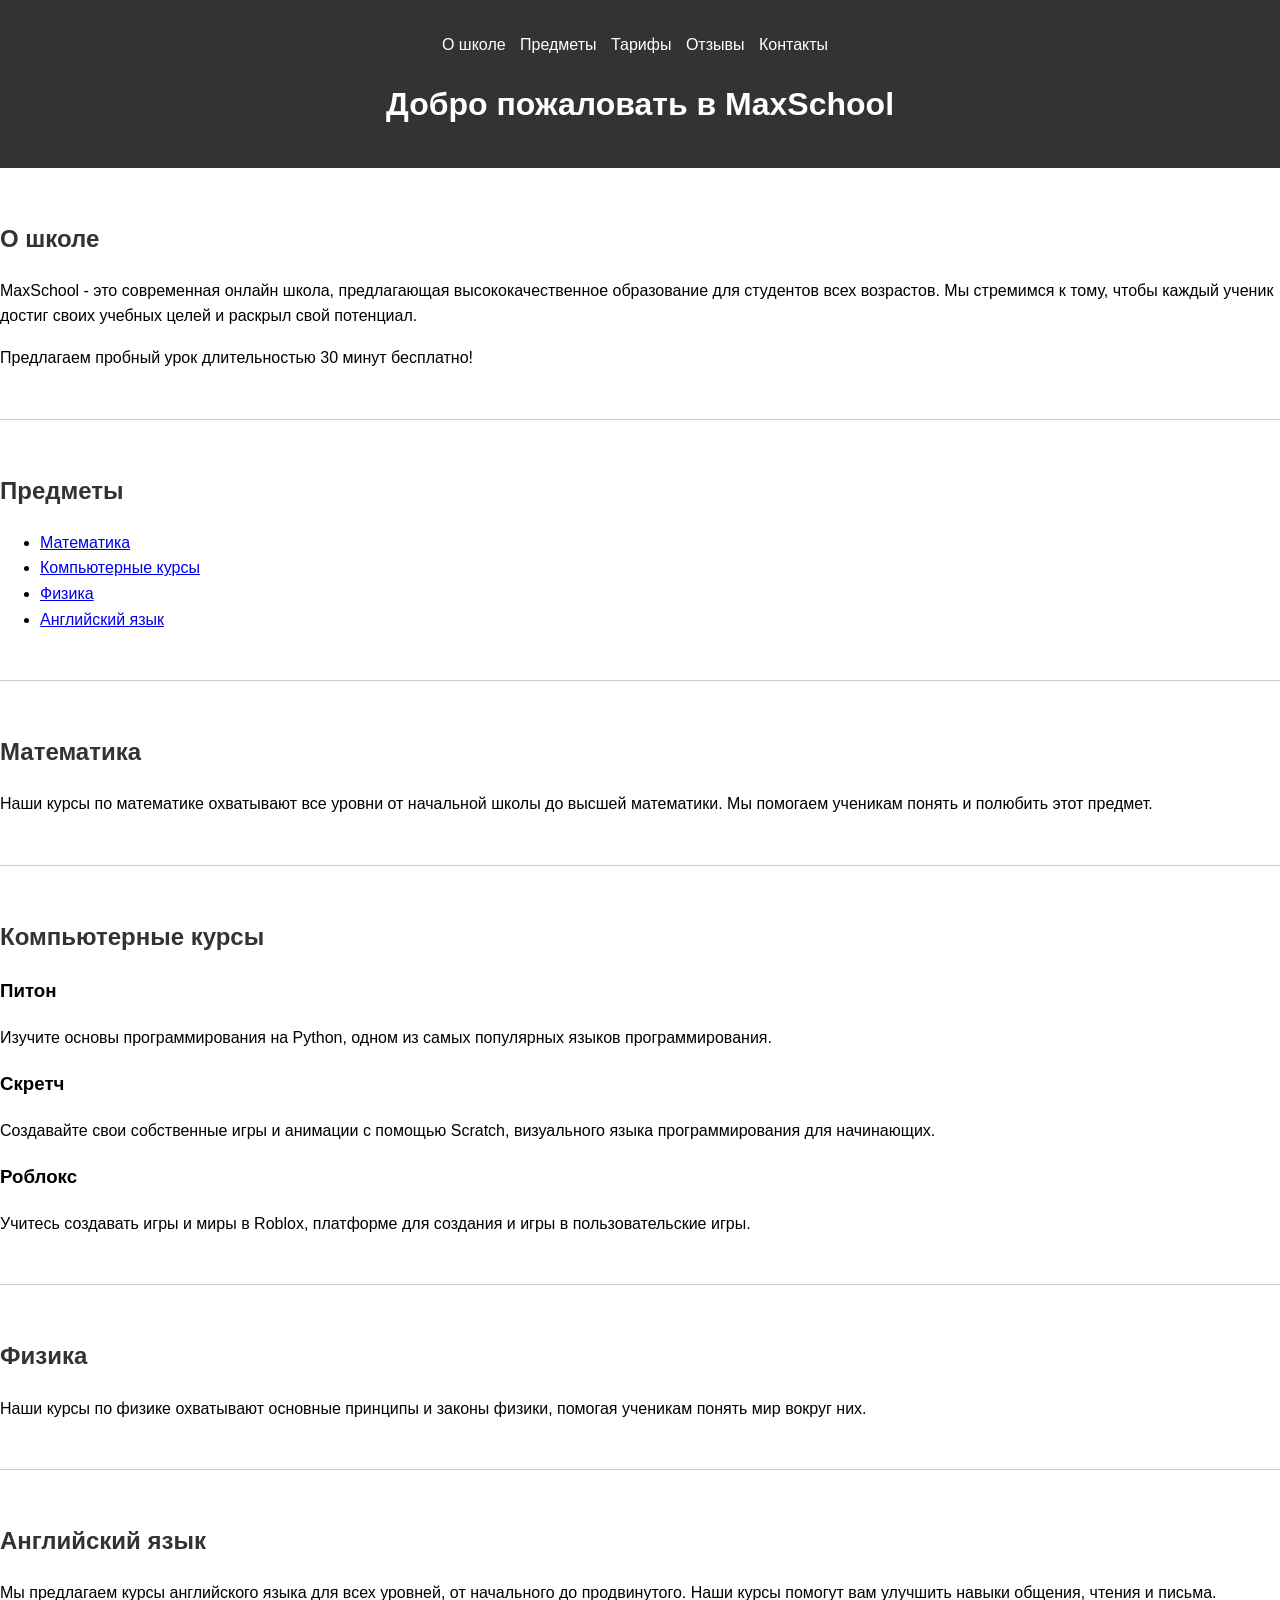
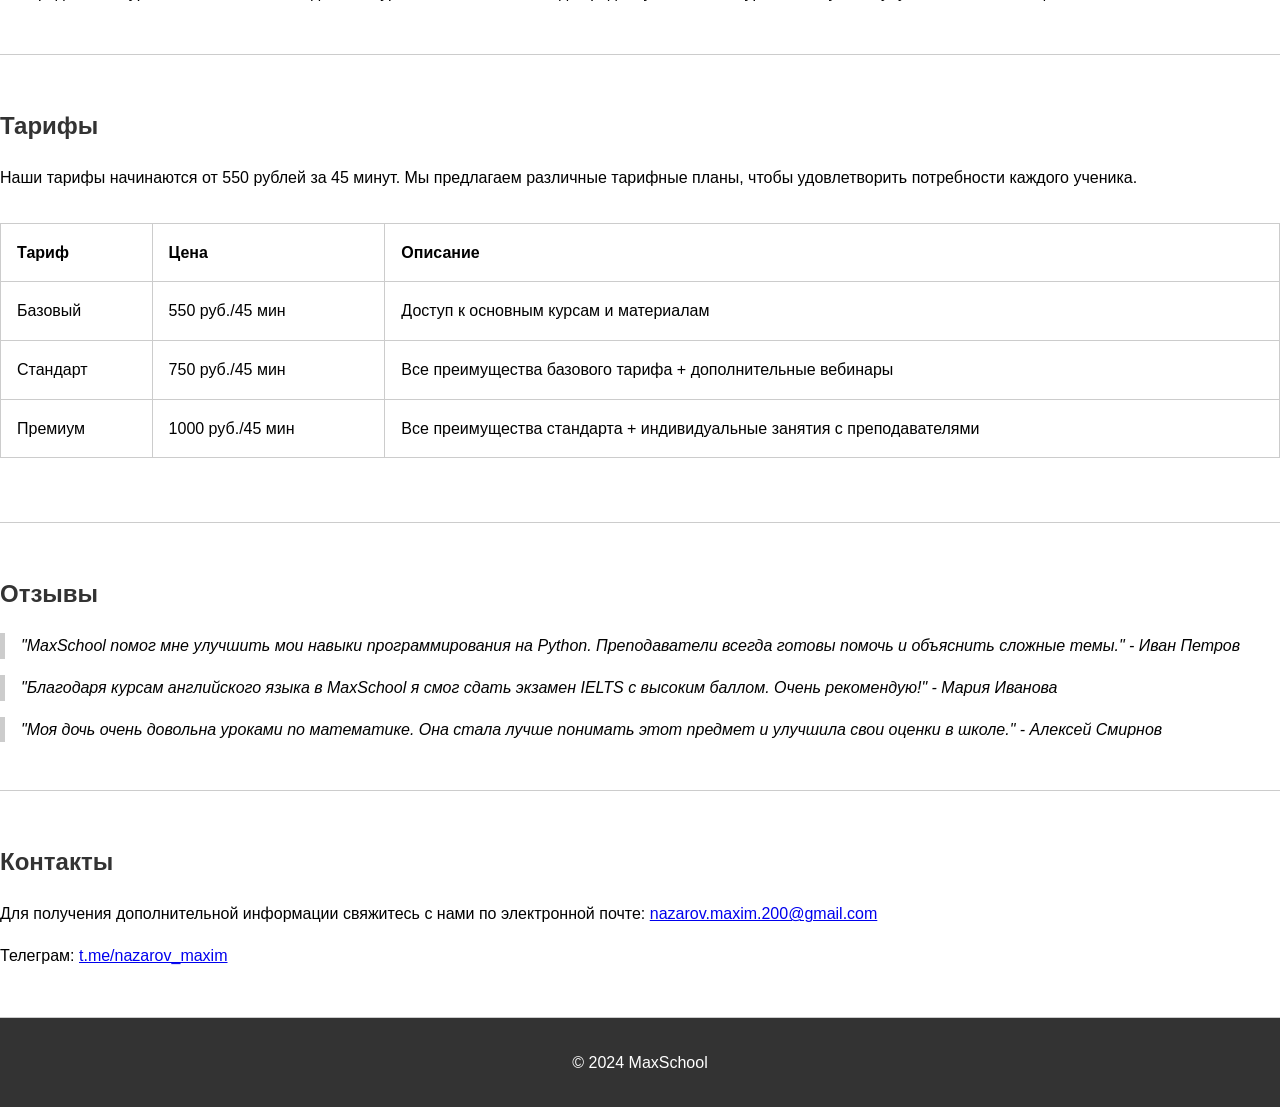
==== index.html @ 3368def7 "Update and rename index .html to index.html" ====
<!DOCTYPE html>
<html lang="ru">
<head>
    <meta charset="UTF-8">
    <meta name="viewport" content="width=device-width, initial-scale=1.0">
    <title>MaxSchool - Онлайн Школа</title>
    <link rel="stylesheet" href="styles.css">
</head>
<body>
    <header>
        <nav>
            <ul>
                <li><a href="#about">О школе</a></li>
                <li><a href="#subjects">Предметы</a></li>
                <li><a href="#pricing">Тарифы</a></li>
                <li><a href="#reviews">Отзывы</a></li>
                <li><a href="#contact">Контакты</a></li>
            </ul>
        </nav>
        <h1>Добро пожаловать в MaxSchool</h1>
    </header>
    <section id="about">
        <h2>О школе</h2>
        <p>MaxSchool - это современная онлайн школа, предлагающая высококачественное образование для студентов всех возрастов. Мы стремимся к тому, чтобы каждый ученик достиг своих учебных целей и раскрыл свой потенциал.</p>
        <p>Предлагаем пробный урок длительностью 30 минут бесплатно!</p>
    </section>
    <section id="subjects">
        <h2>Предметы</h2>
        <ul>
            <li><a href="#math">Математика</a></li>
            <li><a href="#comp-courses">Компьютерные курсы</a></li>
            <li><a href="#physics">Физика</a></li>
            <li><a href="#english">Английский язык</a></li>
        </ul>
    </section>
    <section id="math">
        <h2>Математика</h2>
        <p>Наши курсы по математике охватывают все уровни от начальной школы до высшей математики. Мы помогаем ученикам понять и полюбить этот предмет.</p>
    </section>
    <section id="comp-courses">
        <h2>Компьютерные курсы</h2>
        <h3>Питон</h3>
        <p>Изучите основы программирования на Python, одном из самых популярных языков программирования.</p>
        <h3>Скретч</h3>
        <p>Создавайте свои собственные игры и анимации с помощью Scratch, визуального языка программирования для начинающих.</p>
        <h3>Роблокс</h3>
        <p>Учитесь создавать игры и миры в Roblox, платформе для создания и игры в пользовательские игры.</p>
    </section>
    <section id="physics">
        <h2>Физика</h2>
        <p>Наши курсы по физике охватывают основные принципы и законы физики, помогая ученикам понять мир вокруг них.</p>
    </section>
    <section id="english">
        <h2>Английский язык</h2>
        <p>Мы предлагаем курсы английского языка для всех уровней, от начального до продвинутого. Наши курсы помогут вам улучшить навыки общения, чтения и письма.</p>
    </section>
    <section id="pricing">
        <h2>Тарифы</h2>
        <p>Наши тарифы начинаются от 550 рублей за 45 минут. Мы предлагаем различные тарифные планы, чтобы удовлетворить потребности каждого ученика.</p>
        <table>
            <tr>
                <th>Тариф</th>
                <th>Цена</th>
                <th>Описание</th>
            </tr>
            <tr>
                <td>Базовый</td>
                <td>550 руб./45 мин</td>
                <td>Доступ к основным курсам и материалам</td>
            </tr>
            <tr>
                <td>Стандарт</td>
                <td>750 руб./45 мин</td>
                <td>Все преимущества базового тарифа + дополнительные вебинары</td>
            </tr>
            <tr>
                <td>Премиум</td>
                <td>1000 руб./45 мин</td>
                <td>Все преимущества стандарта + индивидуальные занятия с преподавателями</td>
            </tr>
        </table>
    </section>
    <section id="reviews">
        <h2>Отзывы</h2>
        <blockquote>
            <p>"MaxSchool помог мне улучшить мои навыки программирования на Python. Преподаватели всегда готовы помочь и объяснить сложные темы." - Иван Петров</p>
        </blockquote>
        <blockquote>
            <p>"Благодаря курсам английского языка в MaxSchool я смог сдать экзамен IELTS с высоким баллом. Очень рекомендую!" - Мария Иванова</p>
        </blockquote>
        <blockquote>
            <p>"Моя дочь очень довольна уроками по математике. Она стала лучше понимать этот предмет и улучшила свои оценки в школе." - Алексей Смирнов</p>
        </blockquote>
    </section>
    <section id="contact">
        <h2>Контакты</h2>
        <p>Для получения дополнительной информации свяжитесь с нами по электронной почте: <a href="mailto:nazarov.maxim.200@gmail.com">nazarov.maxim.200@gmail.com</a></p>
        <p>Телеграм: <a href="https://t.me/nazarov_maxim">t.me/nazarov_maxim</a></p>
    </section>
    <footer>
        <p>&copy; 2024 MaxSchool</p>
    </footer>
</body>
</html>
---- styles.css ----
body {
    font-family: Arial, sans-serif;
    margin: 0;
    padding: 0;
    line-height: 1.6;
}

header {
    background: #333;
    color: #fff;
    padding: 1em 0;
    text-align: center;
}

nav ul {
    list-style: none;
    padding: 0;
}

nav ul li {
    display: inline;
    margin-right: 10px;
}

nav ul li a {
    color: #fff;
    text-decoration: none;
}

section {
    padding: 2em 0;
    border-bottom: 1px solid #ccc;
}

h2 {
    color: #333;
}

table {
    width: 100%;
    border-collapse: collapse;
    margin: 2em 0;
}

table, th, td {
    border: 1px solid #ccc;
}

th, td {
    padding: 1em;
    text-align: left;
}

blockquote {
    border-left: 5px solid #ccc;
    margin: 1em 0;
    padding-left: 1em;
    font-style: italic;
}

footer {
    background: #333;
    color: #fff;
    text-align: center;
    padding: 1em 0;
}
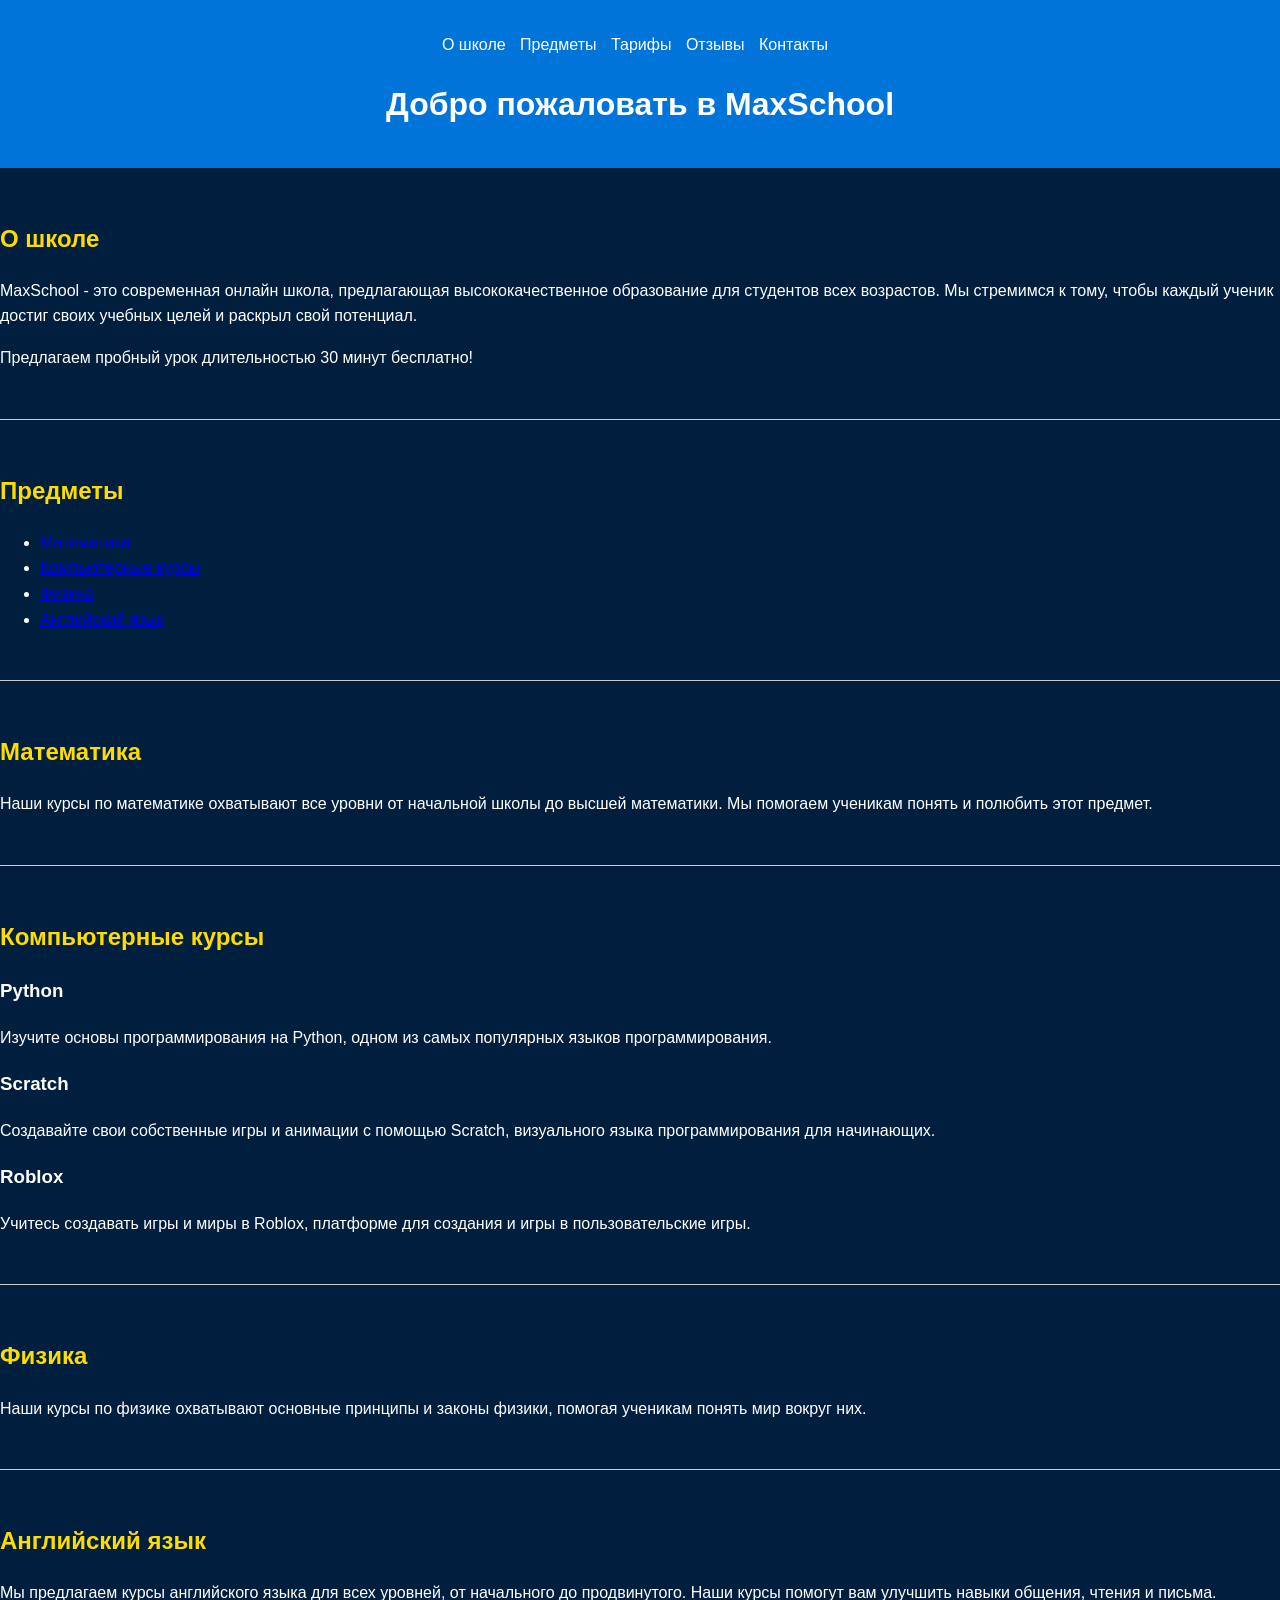
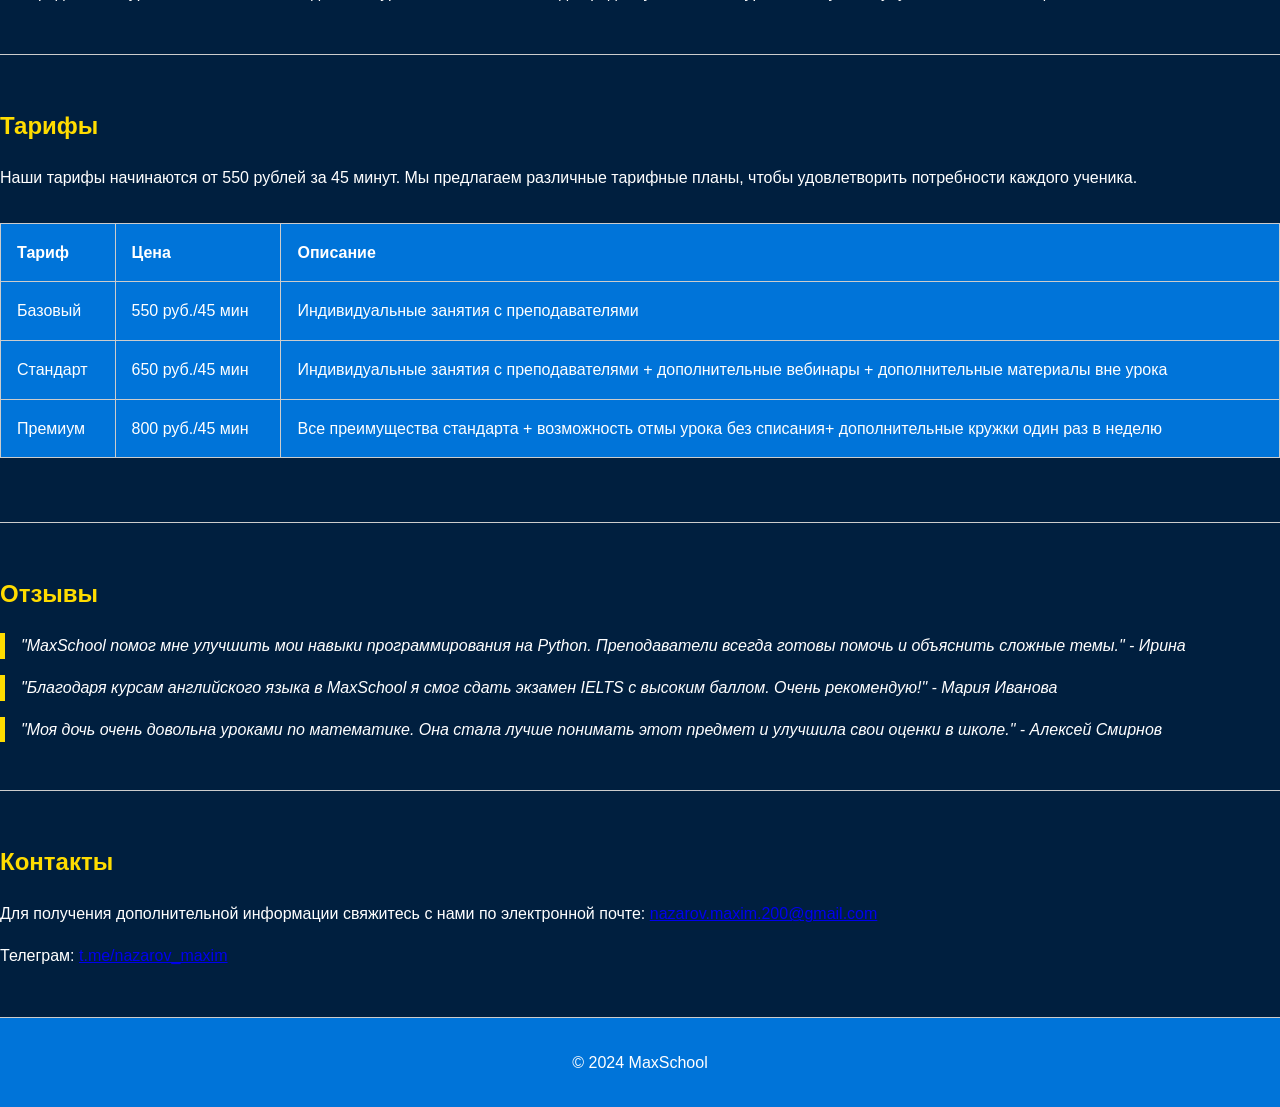
==== commit 578554e2: "Update index.html" ====
--- a/index.html
+++ b/index.html
@@ -39,11 +39,11 @@
     </section>
     <section id="comp-courses">
         <h2>Компьютерные курсы</h2>
-        <h3>Питон</h3>
+        <h3>Python</h3>
         <p>Изучите основы программирования на Python, одном из самых популярных языков программирования.</p>
-        <h3>Скретч</h3>
+        <h3>Scratch</h3>
         <p>Создавайте свои собственные игры и анимации с помощью Scratch, визуального языка программирования для начинающих.</p>
-        <h3>Роблокс</h3>
+        <h3>Roblox</h3>
         <p>Учитесь создавать игры и миры в Roblox, платформе для создания и игры в пользовательские игры.</p>
     </section>
     <section id="physics">
@@ -66,24 +66,24 @@
             <tr>
                 <td>Базовый</td>
                 <td>550 руб./45 мин</td>
-                <td>Доступ к основным курсам и материалам</td>
+                <td>Индивидуальные занятия с преподавателями</td>
             </tr>
             <tr>
                 <td>Стандарт</td>
-                <td>750 руб./45 мин</td>
-                <td>Все преимущества базового тарифа + дополнительные вебинары</td>
+                <td>650 руб./45 мин</td>
+                <td>Индивидуальные занятия с преподавателями + дополнительные вебинары + дополнительные материалы вне урока</td>
             </tr>
             <tr>
                 <td>Премиум</td>
-                <td>1000 руб./45 мин</td>
-                <td>Все преимущества стандарта + индивидуальные занятия с преподавателями</td>
+                <td>800 руб./45 мин</td>
+                <td>Все преимущества стандарта + возможность отмы урока без списания+ дополнительные кружки один раз в неделю</td>
             </tr>
         </table>
     </section>
     <section id="reviews">
         <h2>Отзывы</h2>
         <blockquote>
-            <p>"MaxSchool помог мне улучшить мои навыки программирования на Python. Преподаватели всегда готовы помочь и объяснить сложные темы." - Иван Петров</p>
+            <p>"MaxSchool помог мне улучшить мои навыки программирования на Python. Преподаватели всегда готовы помочь и объяснить сложные темы." - Ирина</p>
         </blockquote>
         <blockquote>
             <p>"Благодаря курсам английского языка в MaxSchool я смог сдать экзамен IELTS с высоким баллом. Очень рекомендую!" - Мария Иванова</p>
--- a/styles.css
+++ b/styles.css
@@ -3,10 +3,12 @@
     margin: 0;
     padding: 0;
     line-height: 1.6;
+    background-color: #001f3f; /* Синий фон */
+    color: #fff; /* Белый цвет текста */
 }
 
 header {
-    background: #333;
+    background: #0074D9; /* Более светлый синий для хедера */
     color: #fff;
     padding: 1em 0;
     text-align: center;
@@ -30,16 +32,20 @@
 section {
     padding: 2em 0;
     border-bottom: 1px solid #ccc;
+    background-color: #001f3f; /* Синий фон для секций */
+    color: #fff; /* Белый цвет текста для секций */
 }
 
 h2 {
-    color: #333;
+    color: #FFDC00; /* Желтый цвет для заголовков */
 }
 
 table {
     width: 100%;
     border-collapse: collapse;
     margin: 2em 0;
+    background-color: #0074D9; /* Более светлый синий для таблицы */
+    color: #fff; /* Белый цвет текста в таблице */
 }
 
 table, th, td {
@@ -52,16 +58,15 @@
 }
 
 blockquote {
-    border-left: 5px solid #ccc;
+    border-left: 5px solid #FFDC00; /* Желтая граница для блоков цитат */
     margin: 1em 0;
     padding-left: 1em;
     font-style: italic;
 }
 
 footer {
-    background: #333;
+    background: #0074D9; /* Более светлый синий для футера */
     color: #fff;
     text-align: center;
     padding: 1em 0;
 }
-
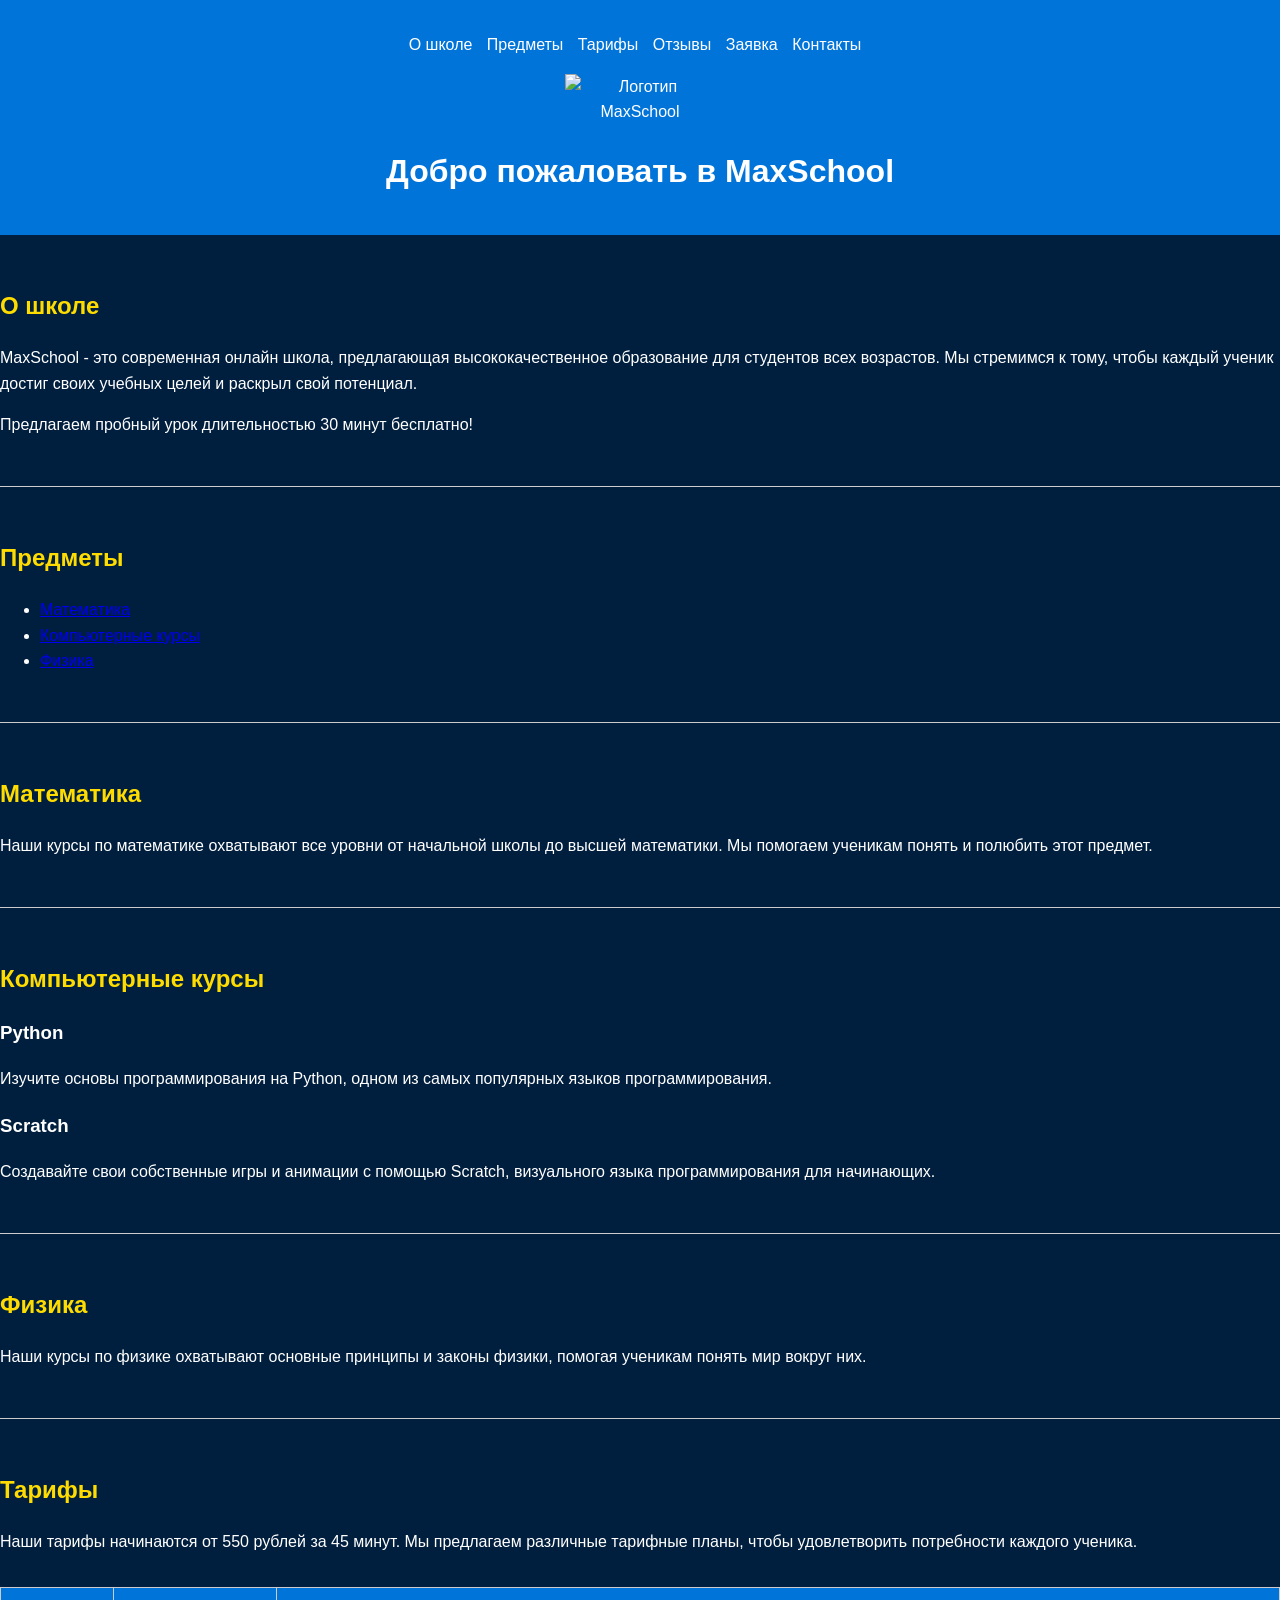
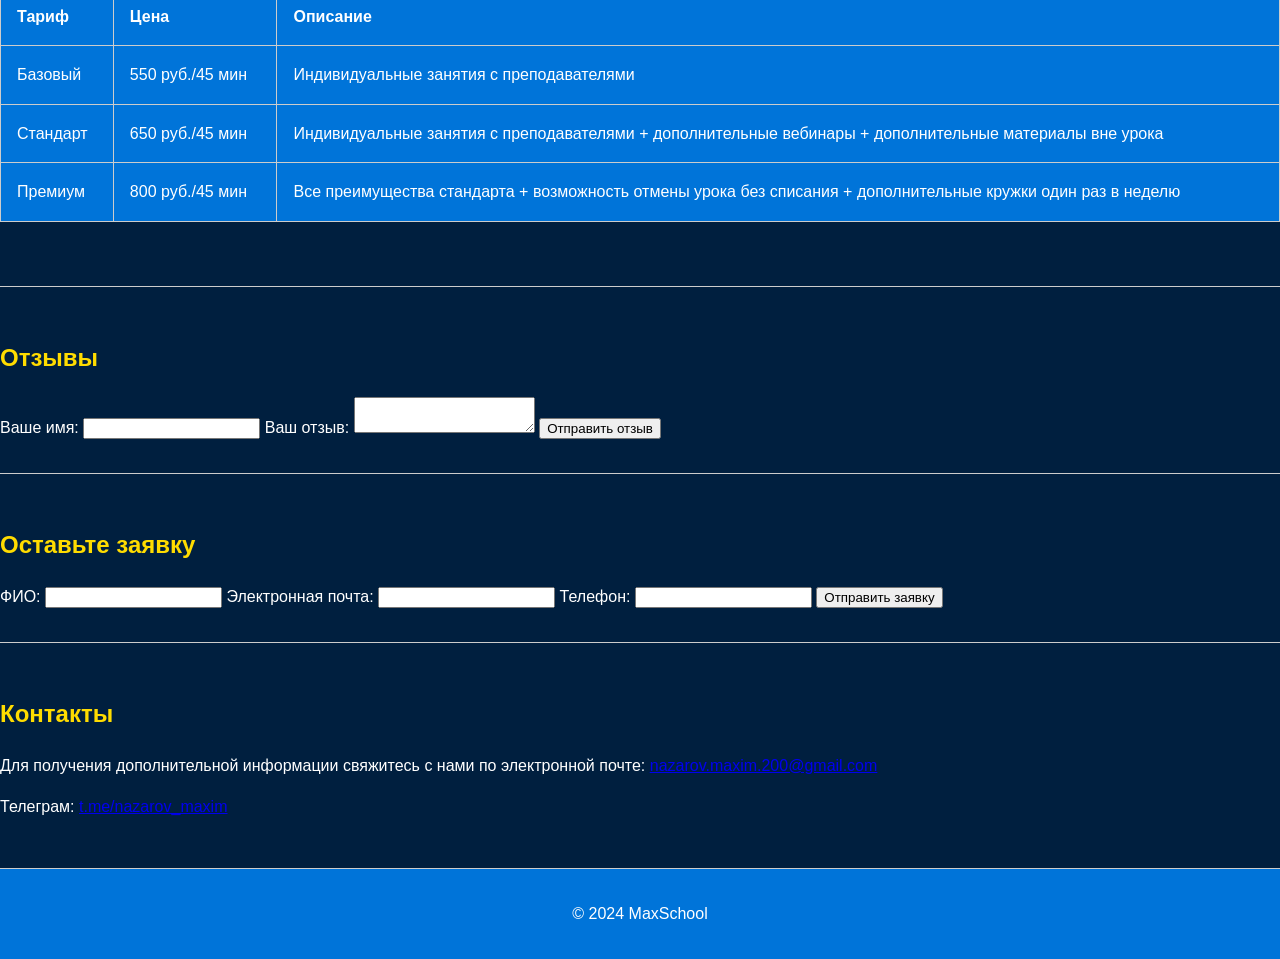
==== commit c1c26f94: "Update index.html" ====
--- a/index.html
+++ b/index.html
@@ -4,7 +4,16 @@
     <meta charset="UTF-8">
     <meta name="viewport" content="width=device-width, initial-scale=1.0">
     <title>MaxSchool - Онлайн Школа</title>
+    <!-- Добавляем логотип -->
     <link rel="stylesheet" href="styles.css">
+    <style>
+        /* Пример стилей для логотипа */
+        .logo {
+            display: block;
+            margin: 0 auto;
+            width: 150px; /* Настройте размер при необходимости */
+        }
+    </style>
 </head>
 <body>
     <header>
@@ -14,9 +23,11 @@
                 <li><a href="#subjects">Предметы</a></li>
                 <li><a href="#pricing">Тарифы</a></li>
                 <li><a href="#reviews">Отзывы</a></li>
+                <li><a href="#application">Заявка</a></li>
                 <li><a href="#contact">Контакты</a></li>
             </ul>
         </nav>
+        <img src="path-to-your-logo.png" alt="Логотип MaxSchool" class="logo"> <!-- Логотип -->
         <h1>Добро пожаловать в MaxSchool</h1>
     </header>
     <section id="about">
@@ -24,15 +35,16 @@
         <p>MaxSchool - это современная онлайн школа, предлагающая высококачественное образование для студентов всех возрастов. Мы стремимся к тому, чтобы каждый ученик достиг своих учебных целей и раскрыл свой потенциал.</p>
         <p>Предлагаем пробный урок длительностью 30 минут бесплатно!</p>
     </section>
+
     <section id="subjects">
         <h2>Предметы</h2>
         <ul>
             <li><a href="#math">Математика</a></li>
             <li><a href="#comp-courses">Компьютерные курсы</a></li>
             <li><a href="#physics">Физика</a></li>
-            <li><a href="#english">Английский язык</a></li>
         </ul>
     </section>
+
     <section id="math">
         <h2>Математика</h2>
         <p>Наши курсы по математике охватывают все уровни от начальной школы до высшей математики. Мы помогаем ученикам понять и полюбить этот предмет.</p>
@@ -43,17 +55,13 @@
         <p>Изучите основы программирования на Python, одном из самых популярных языков программирования.</p>
         <h3>Scratch</h3>
         <p>Создавайте свои собственные игры и анимации с помощью Scratch, визуального языка программирования для начинающих.</p>
-        <h3>Roblox</h3>
-        <p>Учитесь создавать игры и миры в Roblox, платформе для создания и игры в пользовательские игры.</p>
     </section>
+
     <section id="physics">
         <h2>Физика</h2>
         <p>Наши курсы по физике охватывают основные принципы и законы физики, помогая ученикам понять мир вокруг них.</p>
     </section>
-    <section id="english">
-        <h2>Английский язык</h2>
-        <p>Мы предлагаем курсы английского языка для всех уровней, от начального до продвинутого. Наши курсы помогут вам улучшить навыки общения, чтения и письма.</p>
-    </section>
+
     <section id="pricing">
         <h2>Тарифы</h2>
         <p>Наши тарифы начинаются от 550 рублей за 45 минут. Мы предлагаем различные тарифные планы, чтобы удовлетворить потребности каждого ученика.</p>
@@ -76,30 +84,45 @@
             <tr>
                 <td>Премиум</td>
                 <td>800 руб./45 мин</td>
-                <td>Все преимущества стандарта + возможность отмы урока без списания+ дополнительные кружки один раз в неделю</td>
+                <td>Все преимущества стандарта + возможность отмены урока без списания + дополнительные кружки один раз в неделю</td>
             </tr>
         </table>
     </section>
+
+    <!-- Форма отзывов -->
     <section id="reviews">
         <h2>Отзывы</h2>
-        <blockquote>
-            <p>"MaxSchool помог мне улучшить мои навыки программирования на Python. Преподаватели всегда готовы помочь и объяснить сложные темы." - Ирина</p>
-        </blockquote>
-        <blockquote>
-            <p>"Благодаря курсам английского языка в MaxSchool я смог сдать экзамен IELTS с высоким баллом. Очень рекомендую!" - Мария Иванова</p>
-        </blockquote>
-        <blockquote>
-            <p>"Моя дочь очень довольна уроками по математике. Она стала лучше понимать этот предмет и улучшила свои оценки в школе." - Алексей Смирнов</p>
-        </blockquote>
+        <form>
+            <label for="name">Ваше имя:</label>
+            <input type="text" id="name" name="name" required>
+            <label for="review">Ваш отзыв:</label>
+            <textarea id="review" name="review" required></textarea>
+            <button type="submit">Отправить отзыв</button>
+        </form>
     </section>
+
+    <!-- Форма заявки -->
+    <section id="application">
+        <h2>Оставьте заявку</h2>
+        <form>
+            <label for="fullName">ФИО:</label>
+            <input type="text" id="fullName" name="fullName" required>
+            <label for="email">Электронная почта:</label>
+            <input type="email" id="email" name="email" required>
+            <label for="phone">Телефон:</label>
+            <input type="tel" id="phone" name="phone" required>
+            <button type="submit">Отправить заявку</button>
+        </form>
+    </section>
+
     <section id="contact">
         <h2>Контакты</h2>
         <p>Для получения дополнительной информации свяжитесь с нами по электронной почте: <a href="mailto:nazarov.maxim.200@gmail.com">nazarov.maxim.200@gmail.com</a></p>
-        <p>Телеграм: <a href="https://t.me/nazarov_maxim">t.me/nazarov_maxim</a></p>
+        <p>Телеграм: <a href="https://t.me/MaxiiNaz">t.me/nazarov_maxim</a></p>
     </section>
+
     <footer>
         <p>&copy; 2024 MaxSchool</p>
     </footer>
 </body>
 </html>
-
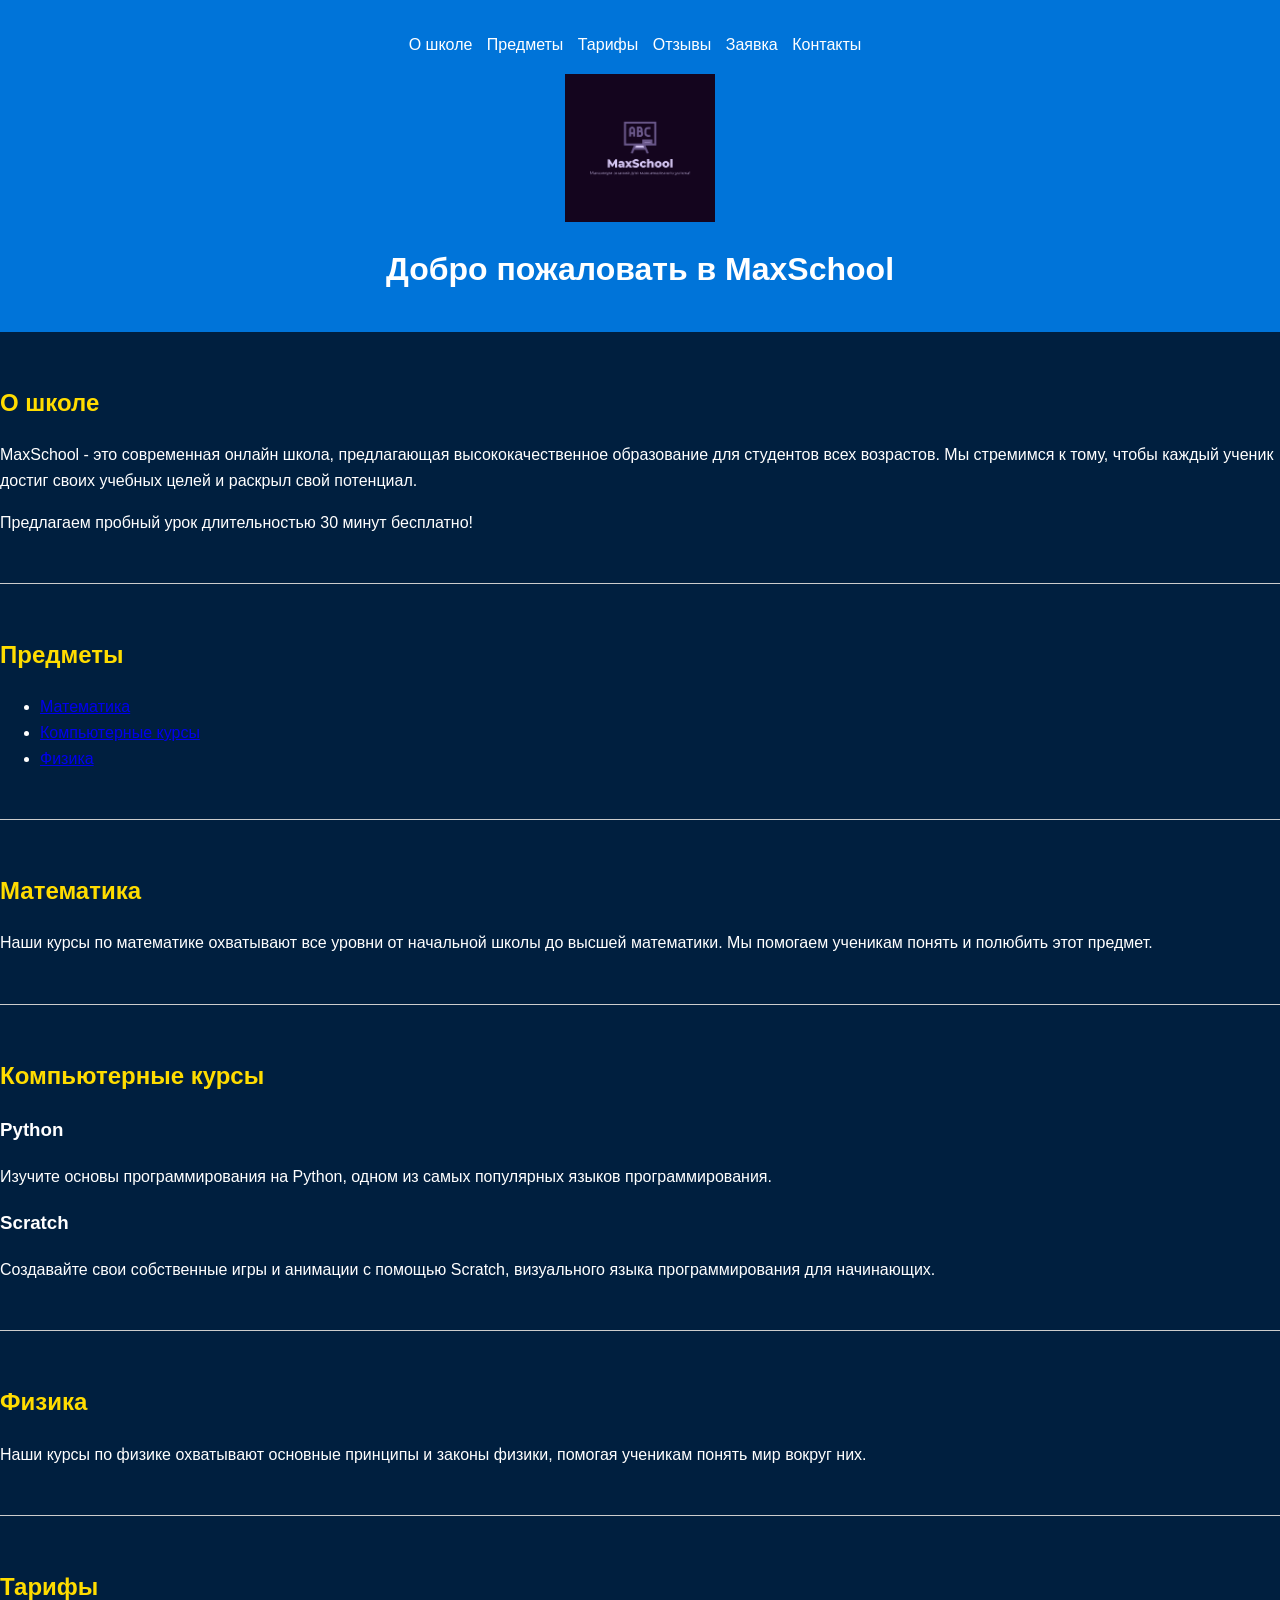
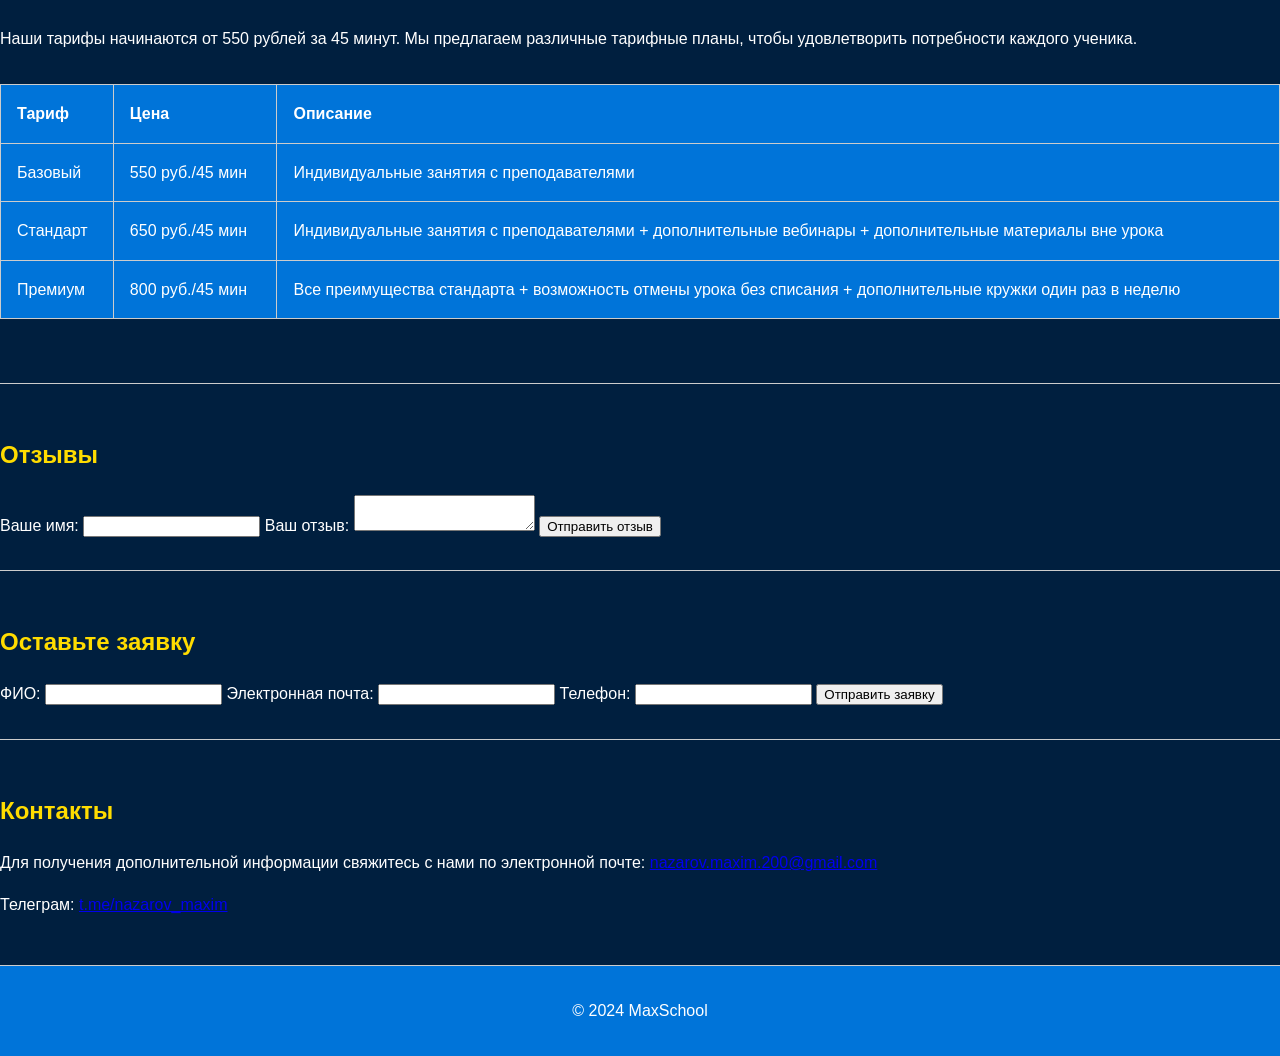
==== commit 0f2e3319: "Update index.html" ====
--- a/index.html
+++ b/index.html
@@ -27,7 +27,7 @@
                 <li><a href="#contact">Контакты</a></li>
             </ul>
         </nav>
-        <img src="path-to-your-logo.png" alt="Логотип MaxSchool" class="logo"> <!-- Логотип -->
+        <img src="Screenshot 2024-09-22 223800.png" alt="Логотип MaxSchool" class="logo"> <!-- Логотип -->
         <h1>Добро пожаловать в MaxSchool</h1>
     </header>
     <section id="about">
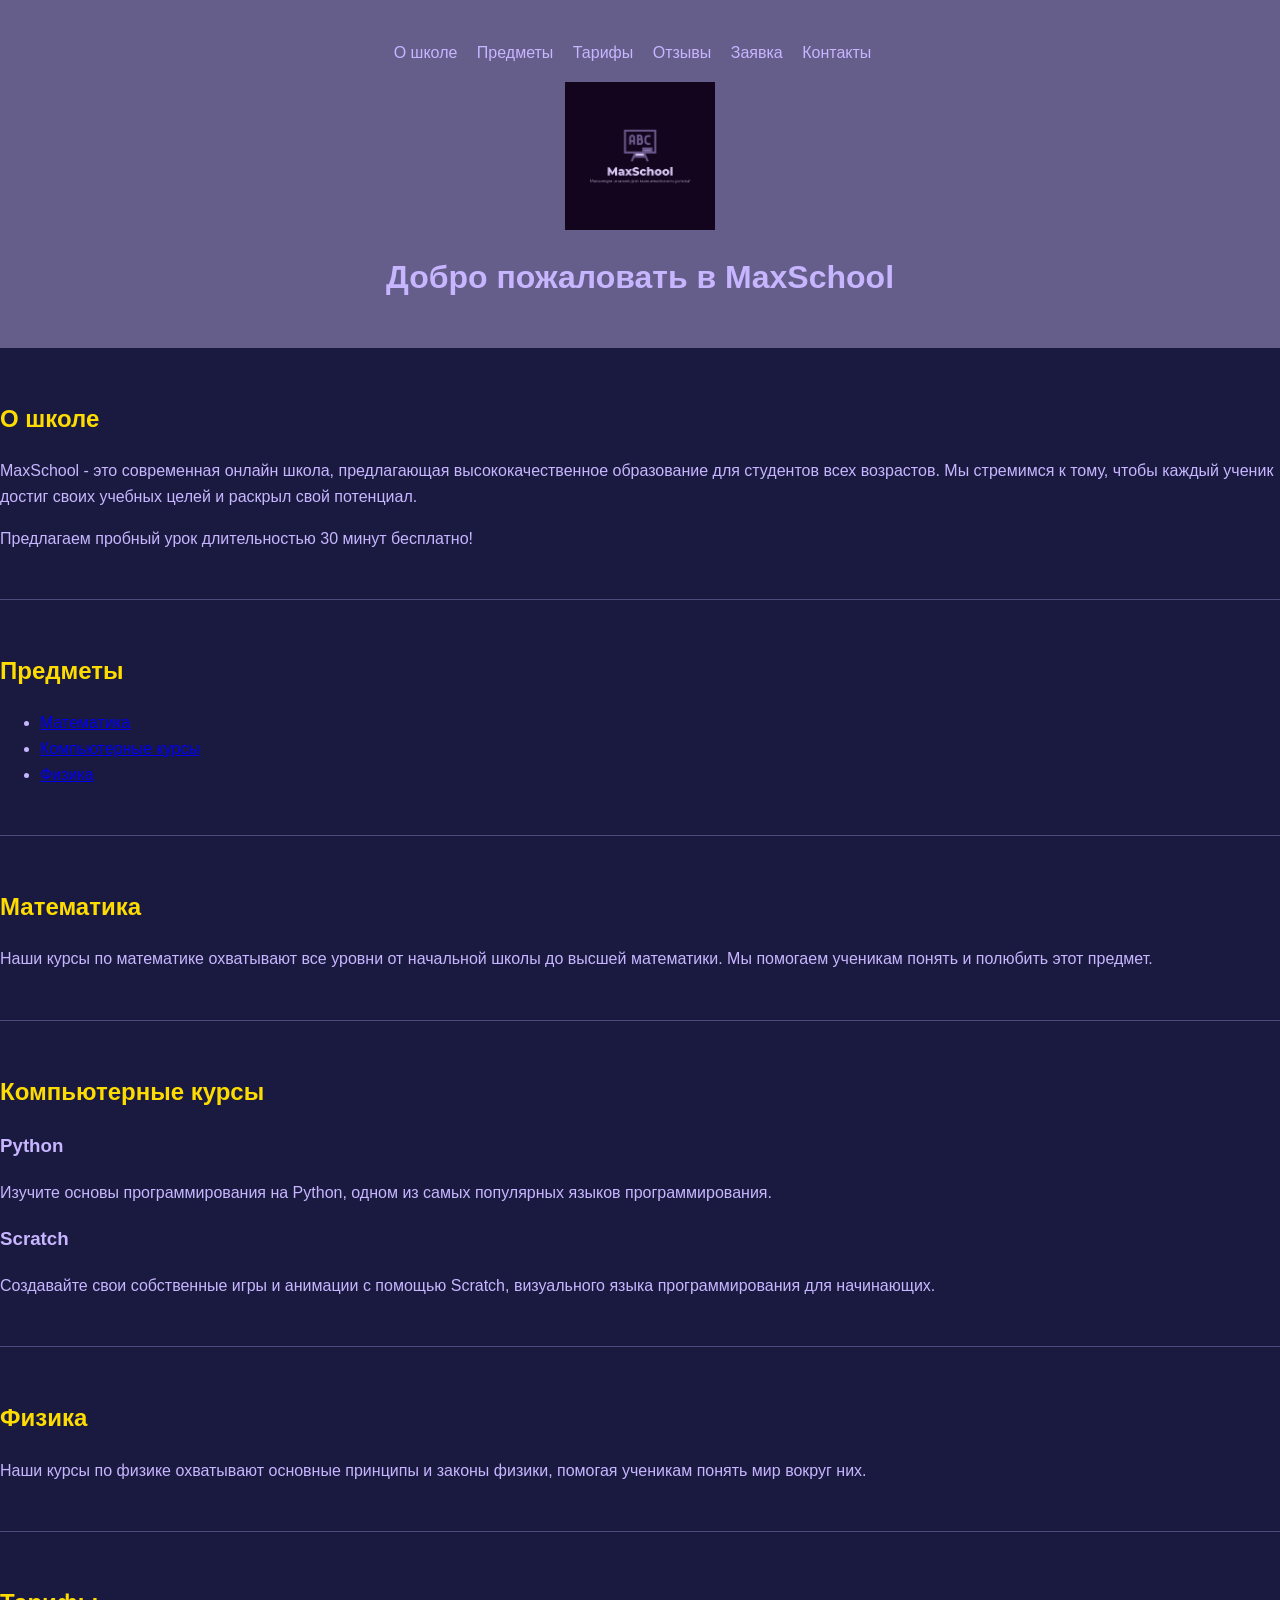
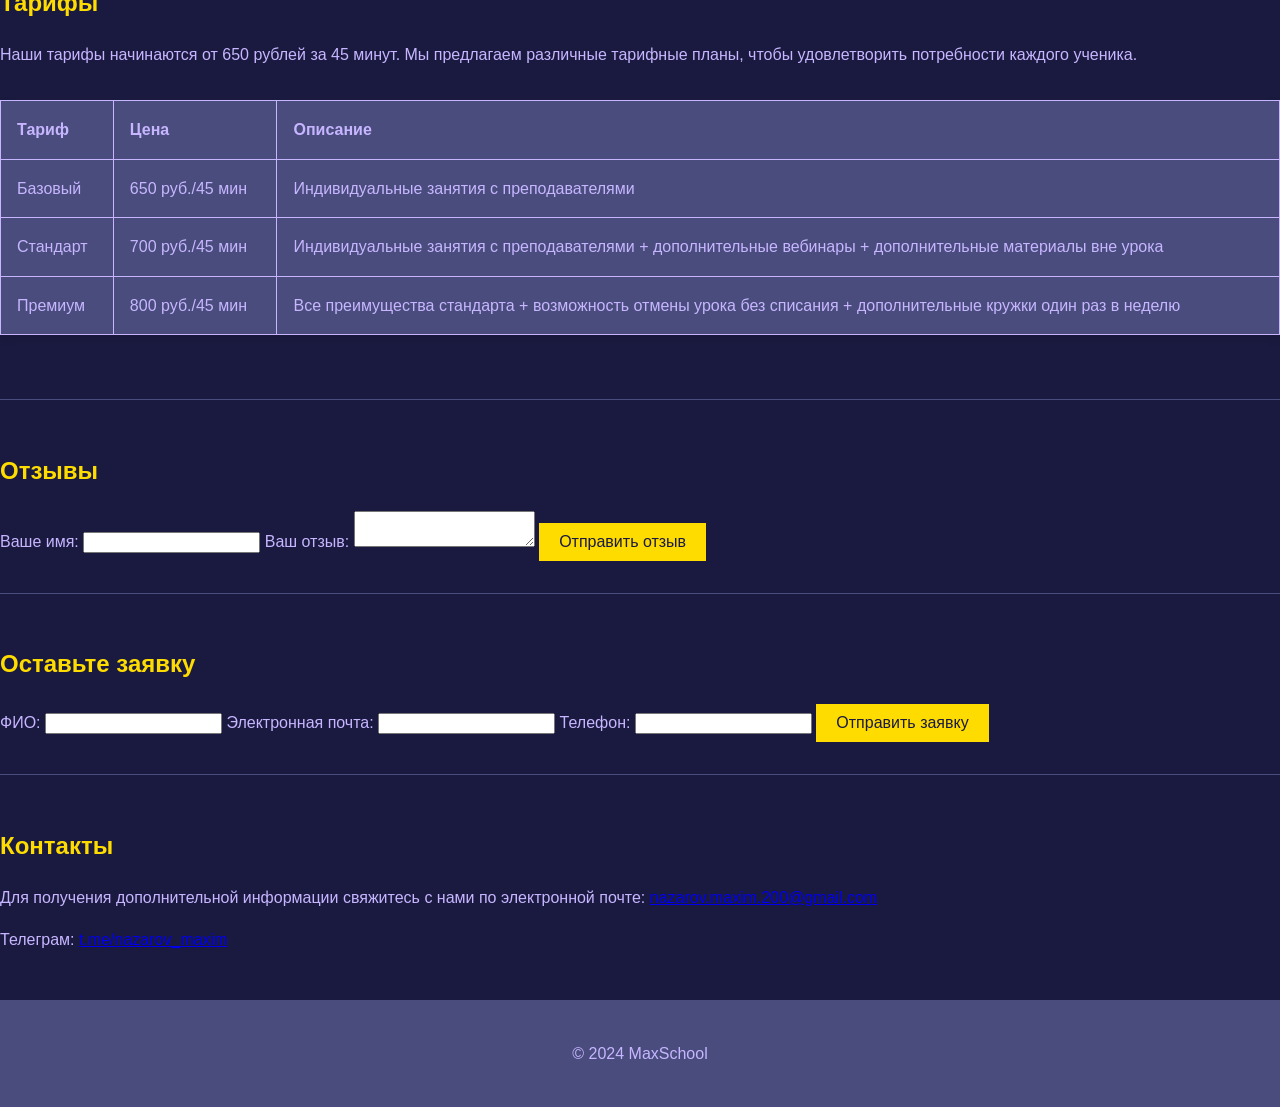
==== commit 1ac32cd5: "Update index.html" ====
--- a/index.html
+++ b/index.html
@@ -64,7 +64,7 @@
 
     <section id="pricing">
         <h2>Тарифы</h2>
-        <p>Наши тарифы начинаются от 550 рублей за 45 минут. Мы предлагаем различные тарифные планы, чтобы удовлетворить потребности каждого ученика.</p>
+        <p>Наши тарифы начинаются от 650 рублей за 45 минут. Мы предлагаем различные тарифные планы, чтобы удовлетворить потребности каждого ученика.</p>
         <table>
             <tr>
                 <th>Тариф</th>
@@ -73,12 +73,12 @@
             </tr>
             <tr>
                 <td>Базовый</td>
-                <td>550 руб./45 мин</td>
+                <td>650 руб./45 мин</td>
                 <td>Индивидуальные занятия с преподавателями</td>
             </tr>
             <tr>
                 <td>Стандарт</td>
-                <td>650 руб./45 мин</td>
+                <td>700 руб./45 мин</td>
                 <td>Индивидуальные занятия с преподавателями + дополнительные вебинары + дополнительные материалы вне урока</td>
             </tr>
             <tr>
@@ -118,7 +118,7 @@
     <section id="contact">
         <h2>Контакты</h2>
         <p>Для получения дополнительной информации свяжитесь с нами по электронной почте: <a href="mailto:nazarov.maxim.200@gmail.com">nazarov.maxim.200@gmail.com</a></p>
-        <p>Телеграм: <a href="https://t.me/MaxiiNaz">t.me/nazarov_maxim</a></p>
+        <p>Телеграм: <a href="https://t.me/MaxScool001">t.me/nazarov_maxim</a></p> 
     </section>
 
     <footer>
--- a/styles.css
+++ b/styles.css
@@ -3,14 +3,14 @@
     margin: 0;
     padding: 0;
     line-height: 1.6;
-    background-color: #001f3f; /* Синий фон */
-    color: #fff; /* Белый цвет текста */
+    background-color: #1A1A40; /* Основной темный фон (ближе к темно-фиолетовому) */
+    color: #C7B6FF; /* Светло-фиолетовый текст */
 }
 
 header {
-    background: #0074D9; /* Более светлый синий для хедера */
-    color: #fff;
-    padding: 1em 0;
+    background: #655D8A; /* Темно-фиолетовый для хедера */
+    color: #C7B6FF; /* Цвет текста ближе к светло-фиолетовому */
+    padding: 1.5em 0;
     text-align: center;
 }
 
@@ -21,35 +21,42 @@
 
 nav ul li {
     display: inline;
-    margin-right: 10px;
+    margin-right: 15px;
 }
 
 nav ul li a {
-    color: #fff;
+    color: #C7B6FF; /* Цвет ссылок ближе к светло-фиолетовому */
     text-decoration: none;
+    transition: color 0.3s ease; /* Эффект плавного изменения цвета при наведении */
+}
+
+nav ul li a:hover {
+    color: #FFDC00; /* Желтый при наведении */
 }
 
 section {
     padding: 2em 0;
-    border-bottom: 1px solid #ccc;
-    background-color: #001f3f; /* Синий фон для секций */
-    color: #fff; /* Белый цвет текста для секций */
+    border-bottom: 1px solid #494C7D; /* Цвет границы для секций (темный) */
+    background-color: #1A1A40; /* Темно-фиолетовый для секций */
+    color: #C7B6FF; /* Светло-фиолетовый цвет текста */
 }
 
 h2 {
     color: #FFDC00; /* Желтый цвет для заголовков */
+    font-weight: bold;
 }
 
 table {
     width: 100%;
     border-collapse: collapse;
     margin: 2em 0;
-    background-color: #0074D9; /* Более светлый синий для таблицы */
-    color: #fff; /* Белый цвет текста в таблице */
+    background-color: #494C7D; /* Темно-серый для таблицы */
+    color: #C7B6FF; /* Светло-фиолетовый цвет текста */
+    box-shadow: 0 4px 8px rgba(0, 0, 0, 0.1); /* Добавляем тень для объема */
 }
 
 table, th, td {
-    border: 1px solid #ccc;
+    border: 1px solid #C7B6FF;
 }
 
 th, td {
@@ -62,11 +69,34 @@
     margin: 1em 0;
     padding-left: 1em;
     font-style: italic;
+    background-color: #2C2C54; /* Более темный фон для цитат */
+    color: #C7B6FF;
 }
 
 footer {
-    background: #0074D9; /* Более светлый синий для футера */
-    color: #fff;
+    background: #494C7D; /* Темный для футера */
+    color: #C7B6FF;
     text-align: center;
-    padding: 1em 0;
+    padding: 1.5em 0;
 }
+
+button {
+    background-color: #FFDC00; /* Яркий желтый для кнопок */
+    color: #1A1A40; /* Темно-фиолетовый текст кнопки */
+    border: none;
+    padding: 10px 20px;
+    cursor: pointer;
+    font-size: 1em;
+    transition: background-color 0.3s ease;
+}
+
+button:hover {
+    background-color: #C7B6FF; /* Светло-фиолетовый при наведении */
+    color: #1A1A40;
+}
+
+.logo {
+    width: 150px;
+    display: block;
+    margin: 0 auto 20px;
+}
